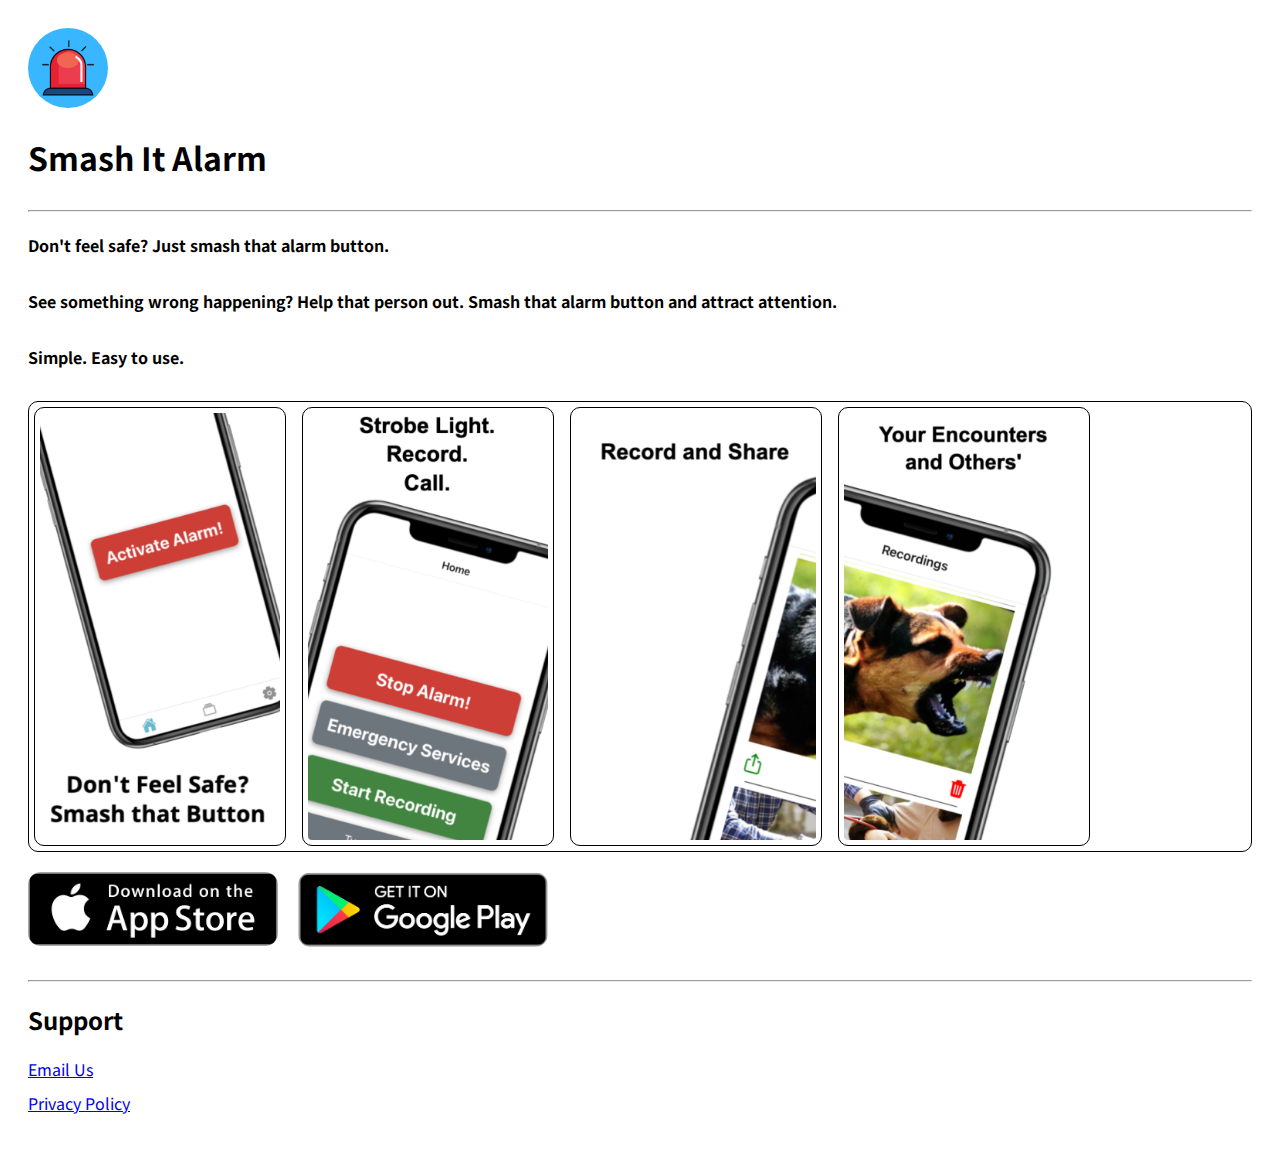
==== index.html @ c43d5b30 "removed .html from privacy" ====
<!DOCTYPE html>
<html lang="en">
<head>
    <meta charset="UTF-8">
    <meta http-equiv="X-UA-Compatible" content="IE=edge">
    <meta name="viewport" content="width=device-width, initial-scale=1.0">
    <meta name="description" content="Smash It Alarm Website. A simple, easy to use safety alarm app. Available on iOS and Android.">
    <link href="https://cdn.jsdelivr.net/npm/bootstrap@5.0.0-beta3/dist/css/bootstrap.min.css" rel="stylesheet" integrity="sha384-eOJMYsd53ii+scO/bJGFsiCZc+5NDVN2yr8+0RDqr0Ql0h+rP48ckxlpbzKgwra6" crossorigin="anonymous">
    <link rel="preconnect" href="https://fonts.gstatic.com">
    <link href="https://fonts.googleapis.com/css2?family=Noto+Sans+JP&display=swap" rel="stylesheet">
    <title>Smash It Alarm</title>
</head>
<body class="site">
    <section class="container">
        <div class="row">
            <div class="col-auto">
                <img src="assets/SMASH-IT-LOGO.png" class="img-logo" alt="Logo of safety alarm app Smash It. Available on iOS and Android." title="red alarm">
            </div>
            <div class="col name">
                <h1>Smash It Alarm</h1>
            </div>
        </div>
    </section>
    <hr>
    <section class="container">
        <div class="row">
            <div class="col-sm-6">
                <h4 class="descrip">Don't feel safe? Just smash that alarm button.</h4>
                <h4 class="descrip">See something wrong happening? Help that person out. Smash that alarm button and attract attention.</h4>
                <h4 class="descrip">Simple. Easy to use.</h4>
            </div>
            <div class="col-sm-6 images-container">
                <div class="images">
                    <img src="assets/home.png" class="img-feature" alt="Simple alarm home screen. No clutter." title="Smash It App Home Screen">
                    <img src="assets/features.png" class="img-feature" alt="Features available for use. Strobe light. Recording. Emergency services calling." title="Smash It App Features">
                    <img src="assets/record_1.png" class="img-feature" alt="What you can do with recordings." title="Smash It App Recording Screen">
                    <img src="assets/record_2.png" class="img-feature" alt="What you can do with recordings." title="Smash It App Recording Screen">
                </div>
            </div>
        </div>
        <div class="row">
            <div class="ios-android">
                <a href="https://apps.apple.com/us/app/smash-it-alarm/id1564343574?itsct=apps_box_badge&amp;itscg=30200">
                    <img class="store-badge" src="./assets/app-store.png" alt="Download on the App Store" title="Download on the App Store">
                </a>
                <a href='https://play.google.com/store/apps/details?id=com.smashitalarm&pcampaignid=pcampaignidMKT-Other-global-all-co-prtnr-py-PartBadge-Mar2515-1'>
                    <img class="store-badge" alt='Get it on Google Play' src='./assets/google-play-badge.png' title="Download on the Play Store"/>
                </a>
            </div>
        </div>
    </section>
    <hr>
    <section class="container">
        <div class="row">
            <div class="col">
                <h2>Support</h2>
            </div>
        </div>
        <div class="row">
            <div class="col link">
                <a href="mailto:smash.alarm@gmail.com">Email Us</a>
            </div>
        </div>
        <div class="row">
            <div class="col link">
                <a href="privacy">Privacy Policy</a>
            </div>
        </div>
    </section>
    <script src="https://cdn.jsdelivr.net/npm/bootstrap@5.0.0-beta3/dist/js/bootstrap.bundle.min.js" integrity="sha384-JEW9xMcG8R+pH31jmWH6WWP0WintQrMb4s7ZOdauHnUtxwoG2vI5DkLtS3qm9Ekf" crossorigin="anonymous"></script>
    <link rel="stylesheet" href="./index.css">
</body>
</html>
---- index.css ----
.site {
    padding: 20px;
    font-family: 'Noto Sans JP', sans-serif;
}


.ios-android {
    display: flex;
    justify-content: flex-start;
    padding-top: 20px;
    padding-bottom: 20px;
    padding-right: 20px;
    flex-direction: row;
    flex-wrap: wrap;
}

.store-badge {
    margin-right: 20px;
    max-width: 250px;
    border-radius: 13px; 
}

@media screen and (max-width: 768px) {
    .store-badge {
        margin-top: 20px;
    }
}

.img-logo {
    width: 5rem;
    border-radius: 80%;
}

.name {
    display: flex;
    flex-direction: column;
    justify-content: center;
    align-items: flex-start;
}

.descrip {
    margin-bottom: 2rem;
}

.img-feature {
    width: 15rem;
    margin-right: 1rem;
    padding: 5px;
    border: 1px solid black;
    border-radius: 10px;
}

.images-container {
    border: 1px solid black;
    border-radius: 10px;
    padding: 5px;
}

.images {
    display: flex;
    flex-direction: row;
    align-items: center;
    overflow: scroll;
}

.c {
    border: 1px solid black;
}

.link {
    margin-top: 10px;
    margin-bottom: 10px;
}
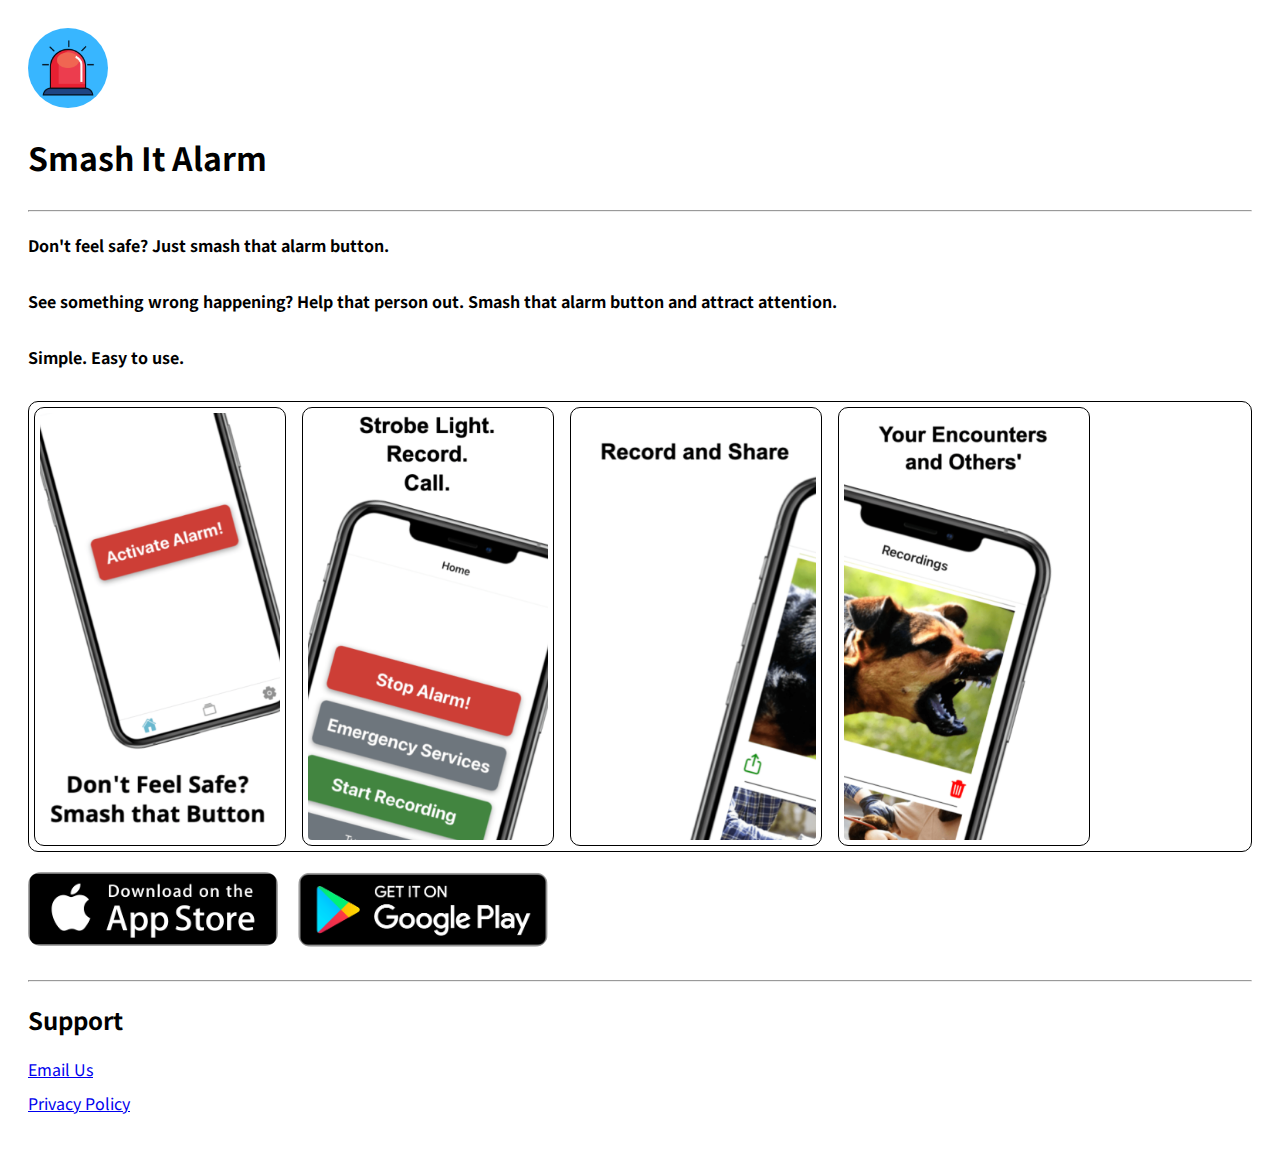
==== commit 2f3bf60d: "added ga" ====
--- a/index.html
+++ b/index.html
@@ -9,12 +9,30 @@
     <link rel="preconnect" href="https://fonts.gstatic.com">
     <link href="https://fonts.googleapis.com/css2?family=Noto+Sans+JP&display=swap" rel="stylesheet">
     <title>Smash It Alarm</title>
+
+    <link rel="apple-touch-icon" sizes="180x180" href="favicon/apple-touch-icon.png">
+    <link rel="icon" type="image/png" sizes="32x32" href="favicon/favicon-32x32.png">
+    <link rel="icon" type="image/png" sizes="16x16" href="favicon/favicon-16x16.png">
+    <link rel="manifest" href="favicon/site.webmanifest">
+    <link rel="mask-icon" href="favicon/safari-pinned-tab.svg" color="#5bbad5">
+    <meta name="msapplication-TileColor" content="#da532c">
+    <meta name="theme-color" content="#ffffff">
+
+    <!-- Global site tag (gtag.js) - Google Analytics -->
+    <script async src="https://www.googletagmanager.com/gtag/js?id=G-7S7G9EZWQE"></script>
+    <script>
+        window.dataLayer = window.dataLayer || [];
+        function gtag(){dataLayer.push(arguments);}
+        gtag('js', new Date());
+
+        gtag('config', 'G-7S7G9EZWQE');
+    </script>
 </head>
 <body class="site">
     <section class="container">
         <div class="row">
             <div class="col-auto">
-                <img src="assets/SMASH-IT-LOGO.png" class="img-logo" alt="Logo of safety alarm app Smash It. Available on iOS and Android." title="red alarm">
+                <img width="80px" height="80px" class="img-logo" alt="Logo of safety alarm app Smash It. Available on iOS and Android." title="red alarm" src="assets/SMASH-IT-LOGO.png" >
             </div>
             <div class="col name">
                 <h1>Smash It Alarm</h1>
@@ -31,10 +49,10 @@
             </div>
             <div class="col-sm-6 images-container">
                 <div class="images">
-                    <img src="assets/home.png" class="img-feature" alt="Simple alarm home screen. No clutter." title="Smash It App Home Screen">
-                    <img src="assets/features.png" class="img-feature" alt="Features available for use. Strobe light. Recording. Emergency services calling." title="Smash It App Features">
-                    <img src="assets/record_1.png" class="img-feature" alt="What you can do with recordings." title="Smash It App Recording Screen">
-                    <img src="assets/record_2.png" class="img-feature" alt="What you can do with recordings." title="Smash It App Recording Screen">
+                    <img width="240px" src="assets/home.png" class="img-feature" alt="Simple alarm home screen. No clutter." title="Smash It App Home Screen">
+                    <img width="240px" src="assets/features.png" class="img-feature" alt="Features available for use. Strobe light. Recording. Emergency services calling." title="Smash It App Features">
+                    <img width="240px" src="assets/record_1.png" class="img-feature" alt="What you can do with recordings." title="Smash It App Recording Screen">
+                    <img width="240px" src="assets/record_2.png" class="img-feature" alt="What you can do with recordings." title="Smash It App Recording Screen">
                 </div>
             </div>
         </div>
--- a/index.css
+++ b/index.css
@@ -28,6 +28,7 @@
 
 .img-logo {
     width: 5rem;
+    height: 5rem;
     border-radius: 80%;
 }
 
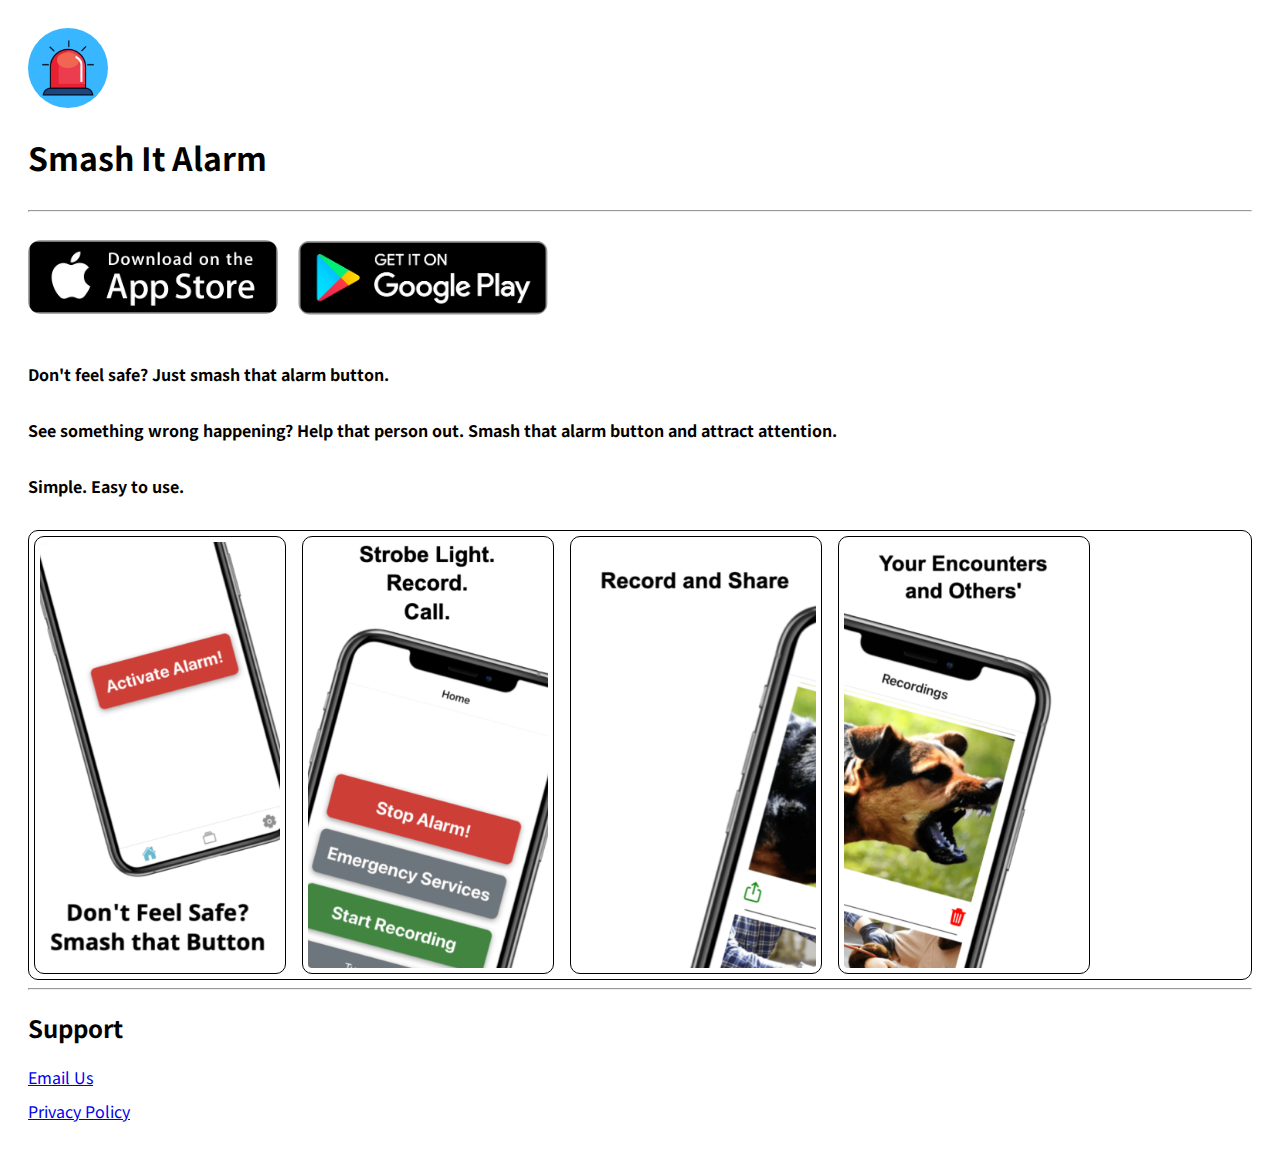
==== commit c0ef20dd: "changed download button pos" ====
--- a/index.html
+++ b/index.html
@@ -42,6 +42,16 @@
     <hr>
     <section class="container">
         <div class="row">
+            <div class="ios-android">
+                <a href="https://apps.apple.com/us/app/smash-it-alarm/id1564343574?itsct=apps_box_badge&amp;itscg=30200">
+                    <img class="store-badge" src="./assets/app-store.png" alt="Download on the App Store" title="Download on the App Store">
+                </a>
+                <a href='https://play.google.com/store/apps/details?id=com.smashitalarm&pcampaignid=pcampaignidMKT-Other-global-all-co-prtnr-py-PartBadge-Mar2515-1'>
+                    <img class="store-badge" alt='Get it on Google Play' src='./assets/google-play-badge.png' title="Download on the Play Store"/>
+                </a>
+            </div>
+        </div>
+        <div class="row">
             <div class="col-sm-6">
                 <h4 class="descrip">Don't feel safe? Just smash that alarm button.</h4>
                 <h4 class="descrip">See something wrong happening? Help that person out. Smash that alarm button and attract attention.</h4>
@@ -54,16 +64,6 @@
                     <img width="240px" src="assets/record_1.png" class="img-feature" alt="What you can do with recordings." title="Smash It App Recording Screen">
                     <img width="240px" src="assets/record_2.png" class="img-feature" alt="What you can do with recordings." title="Smash It App Recording Screen">
                 </div>
-            </div>
-        </div>
-        <div class="row">
-            <div class="ios-android">
-                <a href="https://apps.apple.com/us/app/smash-it-alarm/id1564343574?itsct=apps_box_badge&amp;itscg=30200">
-                    <img class="store-badge" src="./assets/app-store.png" alt="Download on the App Store" title="Download on the App Store">
-                </a>
-                <a href='https://play.google.com/store/apps/details?id=com.smashitalarm&pcampaignid=pcampaignidMKT-Other-global-all-co-prtnr-py-PartBadge-Mar2515-1'>
-                    <img class="store-badge" alt='Get it on Google Play' src='./assets/google-play-badge.png' title="Download on the Play Store"/>
-                </a>
             </div>
         </div>
     </section>
